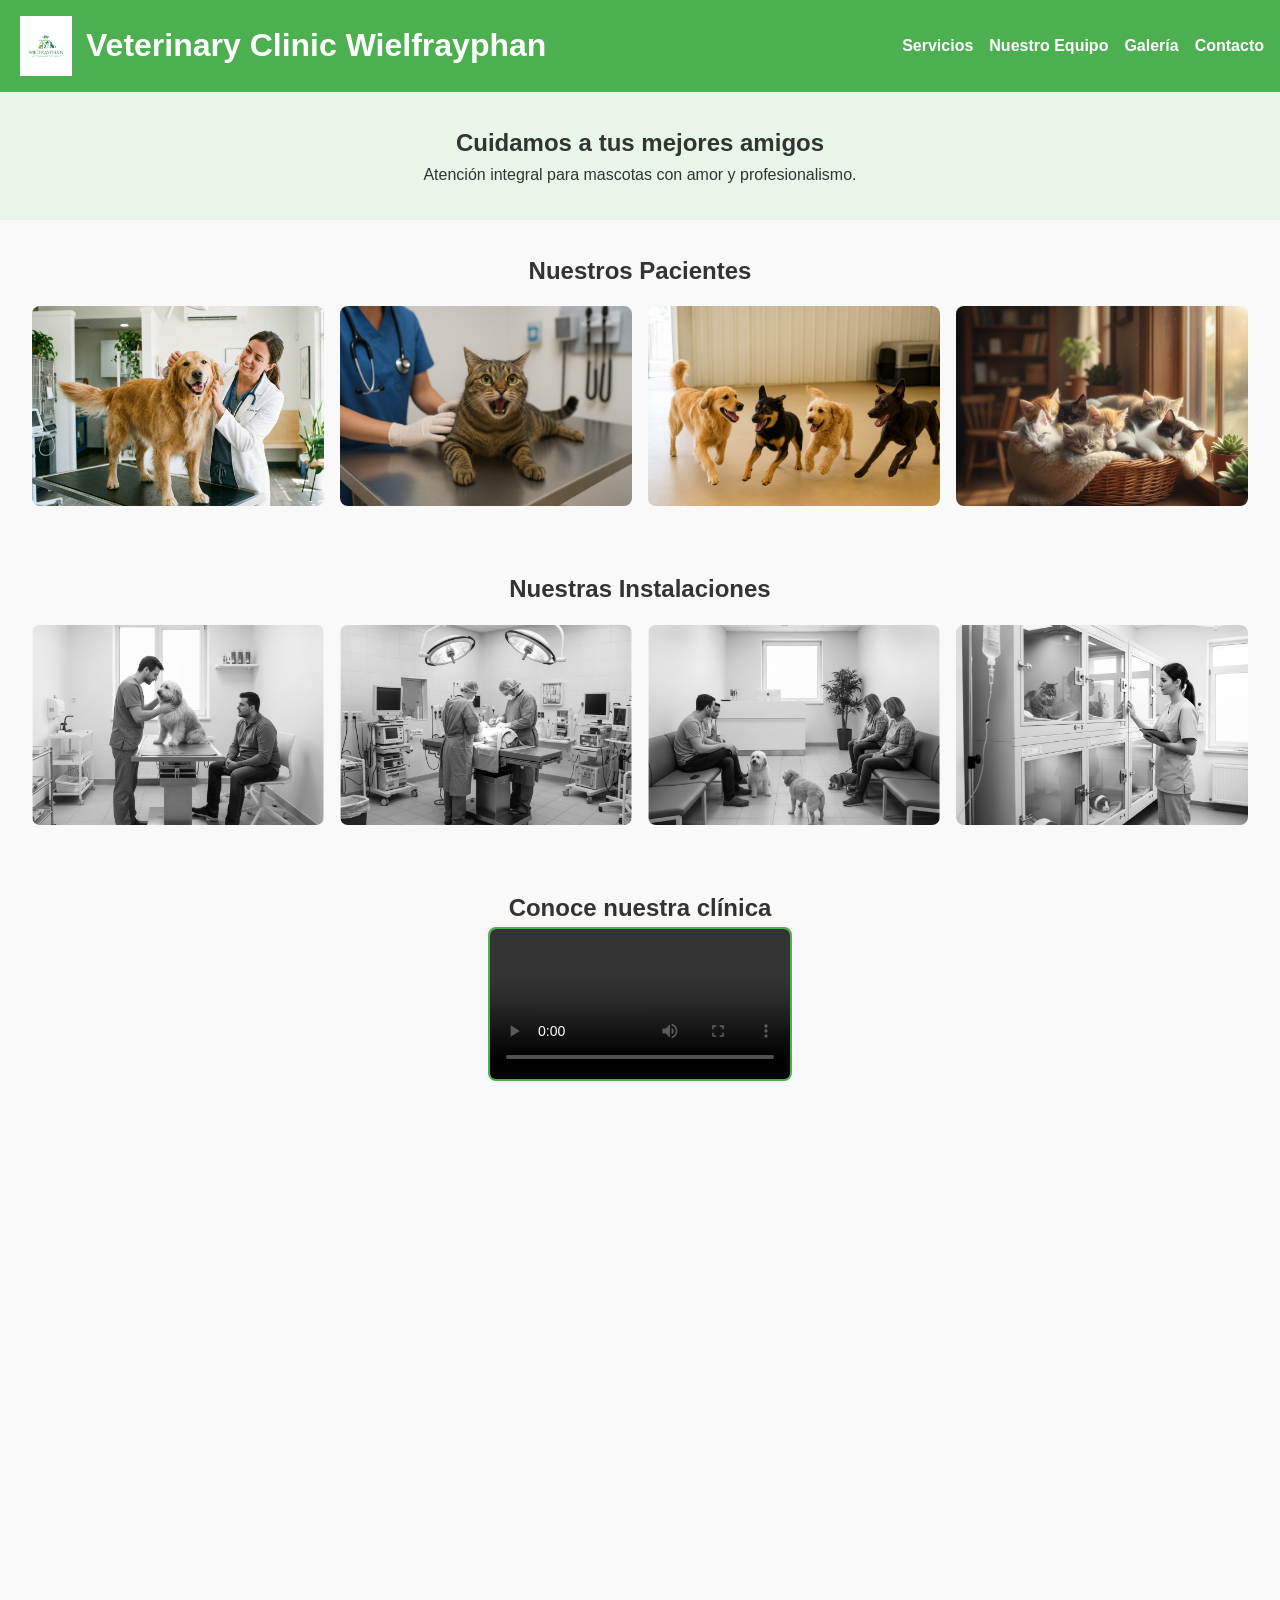
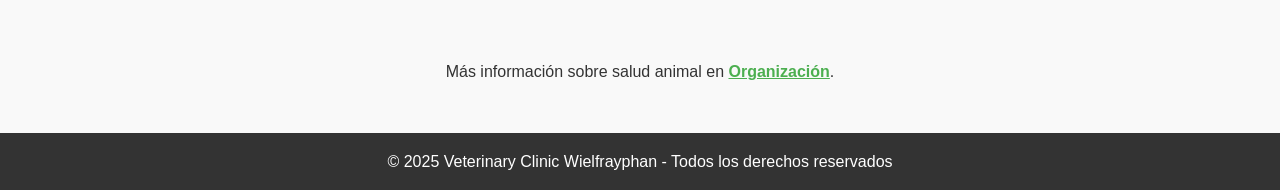
==== Index.html @ 47f913e3 "Primer commit: Parcial Final tienda veterinaria" ====
<!DOCTYPE html>
<html lang="es">
<head>
    <meta charset="UTF-8">
    <meta name="viewport" content="width=device-width, initial-scale=1.0">
    <title>Veterinary Clinic Wielfrayphan</title>
    <link rel="stylesheet" href="styles.css">
</head>
<body>
    <!-- Encabezado con logo y menú -->
    <header>
        <div class="logo">
            <img src="Fotos/Logo.png" alt="Veterinary Clinic Wielfrayphan">
            <h1>Veterinary Clinic Wielfrayphan</h1>
        </div>
        <nav>
            <ul>
                <li><a href="servicios.html">Servicios</a></li>
                <li><a href="equipo.html">Nuestro Equipo</a></li>
                <li><a href="galeria.html">Galería</a></li>
                <li><a href="contacto.html">Contacto</a></li>
            </ul>
        </nav>
    </header>

    <!-- Sección principal con imágenes -->
    <main>
        <section class="hero">
            <h2>Cuidamos a tus mejores amigos</h2>
            <p>Atención integral para mascotas con amor y profesionalismo.</p>
        </section>

        <section class="imagenes">
            <h2>Nuestros Pacientes</h2>
            <div class="grid">
                <img src="Fotos/Perro en veterinaria.jpg" alt="Perro feliz en la clínica">
                <img src="Fotos/Gato en veterinaria.png" alt="Gato en revisión">
                <img src="Fotos/Perros jugando.png" alt="Perro jugando">
                <img src="Fotos/Gatos descansando.png" alt="Gato descansando">
            </div>
        </section>
<section class="imagenes">
            <h2>Nuestras Instalaciones</h2>
            <div class="grid">
                <img src="Fotos/Clinica 1.png" alt="Clinica 1">
                <img src="Fotos/Clinica 2.jpg" alt="Clinica 2">
                <img src="Fotos/Clinica 3.png" alt="Clinica 3">
                <img src="Fotos/Clinica 4.png" alt="Clinica 4">
            </div>
        </section>
        <!-- Video -->
    <section class="video">
    <h2>Conoce nuestra clínica</h2>
    <div class="video-container">
        <video controls>
            <source src="Fotos/Video-Clinica.mp4" type="video/mp4">
            Tu navegador no soporta el video.
        </video>
    </div>
</section>

        <!-- Hipervínculo externo -->
        <section class="externo">
            <p>Más información sobre salud animal en 
                <a href="https://www.veterinariosvs.org/" target="_blank">Organización</a>.
            </p>
        </section>
    </main>

    <!-- Pie de página -->
    <footer>
        <p>&copy; 2025 Veterinary Clinic Wielfrayphan - Todos los derechos reservados</p>
    </footer>
</body>
</html>
---- styles.css ----
/* Reset básico */
* {
    margin: 0;
    padding: 0;
    box-sizing: border-box;
}

/* Tipografía y colores */
body {
    font-family: Arial, sans-serif;
    line-height: 1.6;
    background-color: #f9f9f9;
    color: #333;
}

/* Header */
header {
    background: #4CAF50;
    color: white;
    padding: 1rem;
    display: flex;
    flex-wrap: wrap;
    justify-content: space-between;
    align-items: center;
}

.logo {
    display: flex;
    align-items: center;
}

.logo img {
    width: 60px;
    height: 60px;
    object-fit: contain;
    margin-right: 10px;
}

nav ul {
    list-style: none;
    display: flex;
    gap: 1rem;
}

nav a {
    color: white;
    text-decoration: none;
    font-weight: bold;
}

nav a:hover {
    text-decoration: underline;
}

/* Hero */
.hero {
    text-align: center;
    padding: 2rem;
    background: #e8f5e9;
}

/* Imágenes */
.imagenes {
    padding: 2rem;
}

.imagenes h2 {
    text-align: center;
    margin-bottom: 1rem;
}

.imagenes .grid {
    display: grid;
    grid-template-columns: repeat(auto-fit, minmax(220px, 1fr));
    gap: 1rem;
}

.imagenes img {
    width: 100%;
    height: 200px;        /* altura fija para uniformidad */
    object-fit: cover;    /* recorta manteniendo proporción */
    border-radius: 8px;
    display: block;
}

/* Video */
.video {
    text-align: center;
    padding: 2rem;
}

video {
    max-width: 100%;
    border: 2px solid #4CAF50;
    border-radius: 8px;
}

.video-container {
    position: relative;
    padding-bottom: 56.25%; /* proporción 16:9 */
    height: 0;
    overflow: hidden;
    max-width: 100%;
}

.video-container iframe {
    position: absolute;
    top: 0;
    left: 0;
    width: 100%;
    height: 100%;
    border-radius: 8px;
}

/* Hipervínculo externo */
.externo {
    text-align: center;
    padding: 1rem;
}

.externo a {
    color: #4CAF50;
    font-weight: bold;
}

/* Footer */
footer {
    background: #333;
    color: white;
    text-align: center;
    padding: 1rem;
    margin-top: 2rem;
}

/* Responsividad */
@media (max-width: 768px) {
    header {
        flex-direction: column;
        text-align: center;
    }

    nav ul {
        flex-direction: column;
        gap: 0.5rem;
    }
}

/* Servicios */
.servicios {
    padding: 2rem;
}

.servicios .grid {
    display: grid;
    grid-template-columns: repeat(auto-fit, minmax(220px, 1fr));
    gap: 1.5rem;
}

.servicios .card {
    background: #fff;
    border: 1px solid #ddd;
    border-radius: 8px;
    text-align: center;
    padding: 1rem;
    transition: transform 0.2s ease-in-out;
}

.servicios .card:hover {
    transform: scale(1.05);
    box-shadow: 0 4px 8px rgba(0,0,0,0.1);
}

.servicios img {
    width: 100%;
    height: 180px;
    object-fit: cover;
    border-radius: 8px;
    margin-bottom: 1rem;
}

.servicios h3 {
    color: #4CAF50;
    margin-bottom: 0.5rem;
}

.servicios p {
    font-size: 0.95rem;
    color: #555;
}

/* Nuestro Equipo */
.equipo {
    padding: 2rem;
}

.equipo .grid {
    display: grid;
    grid-template-columns: repeat(auto-fit, minmax(220px, 1fr));
    gap: 1.5rem;
}

.equipo .card {
    background: #fff;
    border: 1px solid #ddd;
    border-radius: 8px;
    text-align: center;
    padding: 1rem;
    transition: transform 0.2s ease-in-out;
}

.equipo .card:hover {
    transform: scale(1.05);
    box-shadow: 0 4px 8px rgba(0,0,0,0.1);
}

.equipo img {
    width: 100%;
    height: 220px;       /* altura fija para uniformidad */
    object-fit: cover;   /* recorta manteniendo proporción */
    border-radius: 8px;
    margin-bottom: 1rem;
}

.equipo h3 {
    color: #4CAF50;
    margin-bottom: 0.5rem;
}

.equipo p {
    font-size: 0.95rem;
    color: #555;
}

/* Galería */
.galeria {
    padding: 2rem;
}

.galeria .grid {
    display: grid;
    grid-template-columns: repeat(auto-fit, minmax(220px, 1fr));
    gap: 1rem;
}

.galeria img {
    width: 100%;
    height: 200px;       /* altura fija para uniformidad */
    object-fit: cover;   /* recorta manteniendo proporción */
    border-radius: 8px;
    transition: transform 0.3s ease-in-out;
}

.galeria img:hover {
    transform: scale(1.05);
    box-shadow: 0 4px 8px rgba(0,0,0,0.2);
}

/* Contacto */
.contacto {
    display: flex;
    flex-wrap: wrap;
    gap: 2rem;
    padding: 2rem;
}

.contacto .info, 
.contacto .formulario {
    flex: 1 1 300px;
    background: #fff;
    border: 1px solid #ddd;
    border-radius: 8px;
    padding: 1.5rem;
}

.contacto h3 {
    color: #4CAF50;
    margin-bottom: 1rem;
}

.contacto form {
    display: flex;
    flex-direction: column;
    gap: 1rem;
}

.contacto input, 
.contacto textarea {
    padding: 0.8rem;
    border: 1px solid #ccc;
    border-radius: 6px;
    font-size: 1rem;
}

.contacto button {
    background: #4CAF50;
    color: white;
    padding: 0.8rem;
    border: none;
    border-radius: 6px;
    cursor: pointer;
    font-weight: bold;
}

.contacto button:hover {
    background: #45a049;
}

/* Mapa */
.mapa {
    padding: 2rem;
    text-align: center;
}

.map-container {
    max-width: 100%;
    overflow: hidden;
    border-radius: 8px;
}

.map-container iframe {
    width: 100%;
    height: 400px;
    border: none;
}
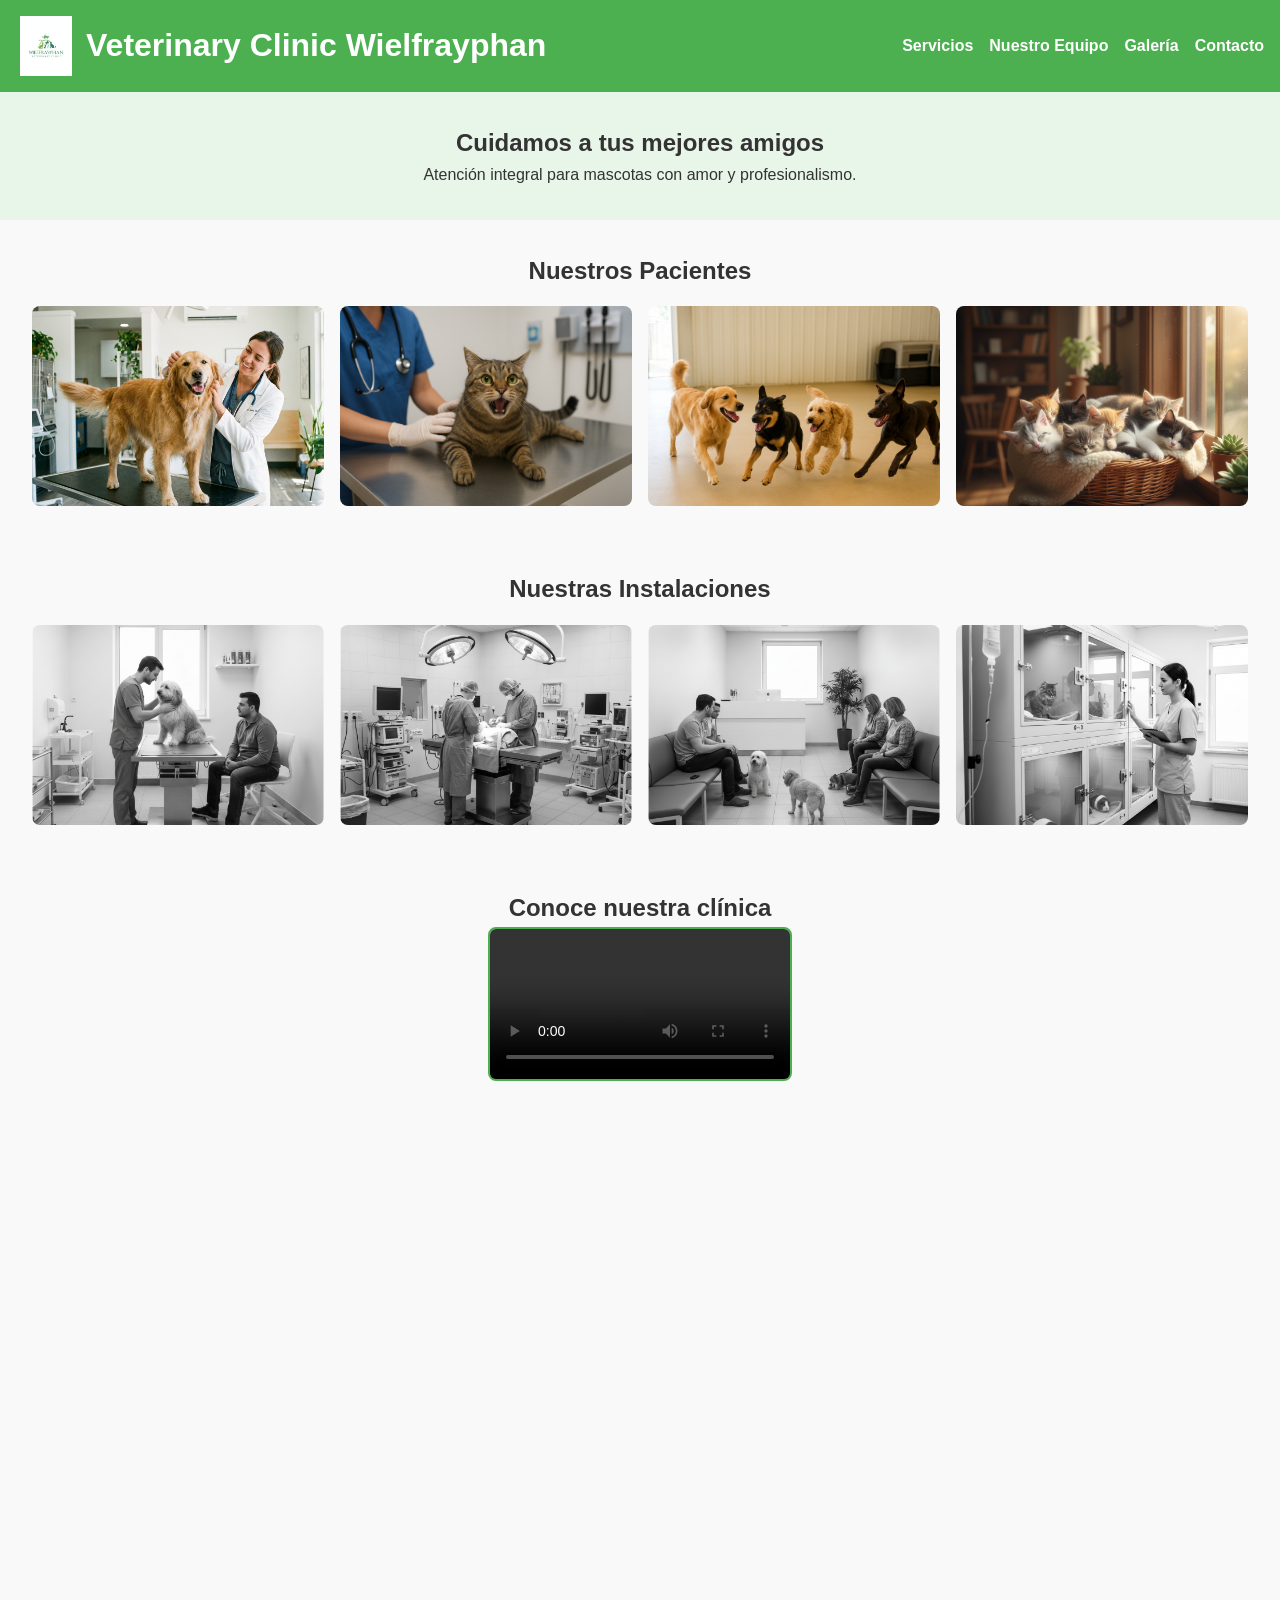
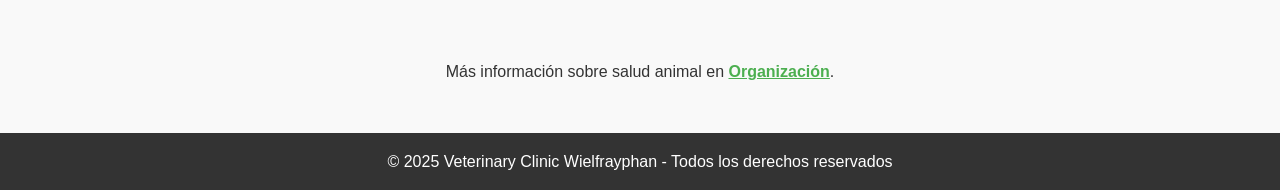
==== commit f30242e3: "actualizar" ====
--- a/Index.html
+++ b/Index.html
@@ -56,6 +56,7 @@
             <source src="Fotos/Video-Clinica.mp4" type="video/mp4">
             Tu navegador no soporta el video.
         </video>
+        
     </div>
 </section>
 
